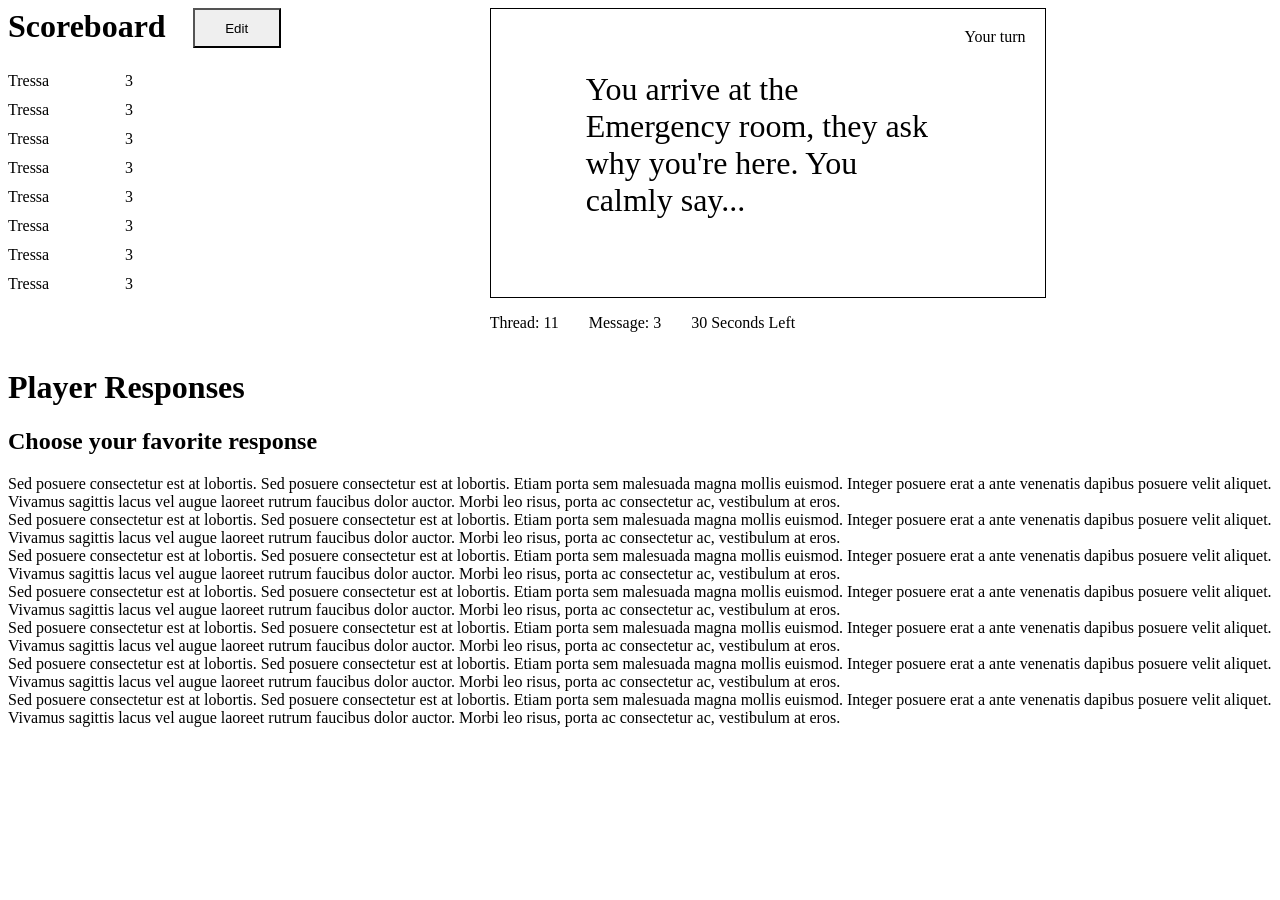
==== main-view-judge.html @ 537442c2 "Initial commit" ====
<!DOCTYPE html>
<html lang="en">
    <head>
        <meta charset="UTF-8" />
        <meta name="viewport" content="width=device-width, initial-scale=1.0" />
        <link rel="stylesheet" href="main.css" />
        <title>Document</title>
    </head>
    <body>
        <div class="main-container">
            <div class="dashboard">
                <div class="scoreboard-container">
                    <div class="scoreboard">
                        <h1 class="scoreboard-header">Scoreboard</h1>
                        <div class="players">
                            <div class="player-container">
                                <p class="player-name">Tressa</p>
                                <p class="playerscore">3</p>
                            </div>
                            <div class="player-container">
                                <p class="player-name">Tressa</p>
                                <p class="playerscore">3</p>
                            </div>
                            <div class="player-container">
                                <p class="player-name">Tressa</p>
                                <p class="playerscore">3</p>
                            </div>
                            <div class="player-container">
                                <p class="player-name">Tressa</p>
                                <p class="playerscore">3</p>
                            </div>
                            <div class="player-container">
                                <p class="player-name">Tressa</p>
                                <p class="playerscore">3</p>
                            </div>
                            <div class="player-container">
                                <p class="player-name">Tressa</p>
                                <p class="playerscore">3</p>
                            </div>
                            <div class="player-container">
                                <p class="player-name">Tressa</p>
                                <p class="playerscore">3</p>
                            </div>
                            <div class="player-container">
                                <p class="player-name">Tressa</p>
                                <p class="playerscore">3</p>
                            </div>
                        </div>
                    </div>
                    <button class="edit-button">Edit</button>
                </div>
                <div class="card-container">
                    <div class="card">
                        <div class="turn-container">
                            <p class="turn-text">Your turn</p>
                        </div>
                        <div class="text-container">
                            <p class="card-text">
                                You arrive at the Emergency room, they ask why
                                you're here. You calmly say...
                            </p>
                        </div>
                    </div>
                    <div class="details-container">
                        <div class="counts-container">
                            <p class="thread-count">Thread: 11</p>
                            <p class="message-count">Message: 3</p>
                        </div>
                        <p class="timer">30 Seconds Left</p>
                    </div>
                </div>
            </div>
            <div class="player-responses-container">
                <h1 class="player-responses-header">Player Responses</h1>
                <h2 class="favorite-response">Choose your favorite response</h2>
                <div class="responses">
                    <div class="response">
                        Sed posuere consectetur est at lobortis. Sed posuere
                        consectetur est at lobortis. Etiam porta sem malesuada
                        magna mollis euismod. Integer posuere erat a ante
                        venenatis dapibus posuere velit aliquet. Vivamus
                        sagittis lacus vel augue laoreet rutrum faucibus dolor
                        auctor. Morbi leo risus, porta ac consectetur ac,
                        vestibulum at eros.
                    </div>
                    <div class="response">
                        Sed posuere consectetur est at lobortis. Sed posuere
                        consectetur est at lobortis. Etiam porta sem malesuada
                        magna mollis euismod. Integer posuere erat a ante
                        venenatis dapibus posuere velit aliquet. Vivamus
                        sagittis lacus vel augue laoreet rutrum faucibus dolor
                        auctor. Morbi leo risus, porta ac consectetur ac,
                        vestibulum at eros.
                    </div>
                    <div class="response">
                        Sed posuere consectetur est at lobortis. Sed posuere
                        consectetur est at lobortis. Etiam porta sem malesuada
                        magna mollis euismod. Integer posuere erat a ante
                        venenatis dapibus posuere velit aliquet. Vivamus
                        sagittis lacus vel augue laoreet rutrum faucibus dolor
                        auctor. Morbi leo risus, porta ac consectetur ac,
                        vestibulum at eros.
                    </div>
                    <div class="response">
                        Sed posuere consectetur est at lobortis. Sed posuere
                        consectetur est at lobortis. Etiam porta sem malesuada
                        magna mollis euismod. Integer posuere erat a ante
                        venenatis dapibus posuere velit aliquet. Vivamus
                        sagittis lacus vel augue laoreet rutrum faucibus dolor
                        auctor. Morbi leo risus, porta ac consectetur ac,
                        vestibulum at eros.
                    </div>
                    <div class="response">
                        Sed posuere consectetur est at lobortis. Sed posuere
                        consectetur est at lobortis. Etiam porta sem malesuada
                        magna mollis euismod. Integer posuere erat a ante
                        venenatis dapibus posuere velit aliquet. Vivamus
                        sagittis lacus vel augue laoreet rutrum faucibus dolor
                        auctor. Morbi leo risus, porta ac consectetur ac,
                        vestibulum at eros.
                    </div>
                    <div class="response">
                        Sed posuere consectetur est at lobortis. Sed posuere
                        consectetur est at lobortis. Etiam porta sem malesuada
                        magna mollis euismod. Integer posuere erat a ante
                        venenatis dapibus posuere velit aliquet. Vivamus
                        sagittis lacus vel augue laoreet rutrum faucibus dolor
                        auctor. Morbi leo risus, porta ac consectetur ac,
                        vestibulum at eros.
                    </div>
                    <div class="response">
                        Sed posuere consectetur est at lobortis. Sed posuere
                        consectetur est at lobortis. Etiam porta sem malesuada
                        magna mollis euismod. Integer posuere erat a ante
                        venenatis dapibus posuere velit aliquet. Vivamus
                        sagittis lacus vel augue laoreet rutrum faucibus dolor
                        auctor. Morbi leo risus, porta ac consectetur ac,
                        vestibulum at eros.
                    </div>
                </div>
            </div>
        </div>
        <div class="player-responses"></div>
    </body>
</html>
---- main.css ----
.scoreboard-container {
    display: flex;
    flex-direction: row;
    margin-right: 209px;
}

.scoreboard {
    display: flex;
    flex-direction: column;
}

.scoreboard-header {
    margin-top: 0px;
    margin-bottom: 0px;
}

.player-container {
    display: flex;
    flex-direction: row;
    width: 125px;
    justify-content: space-between;
    margin-top: 11px;
    height: 18px;
}

.edit-button {
    width: 88px;
    height: 40px;
    padding-left: 0px;
    padding-bottom: 0px;
    padding-right: 0px;
    padding-top: 0px;
    border-top-width: 2px;
    border-right-width: 2px;
    border-left-width: 2px;
    border-bottom-width: 2px;
    margin-left: 27px;
}

.dashboard {
    display: flex;
}

.card {
    width: 516px;
    height: 250px;
    padding-right: 19px;
    border: solid 1px;
    padding-top: 19px;
    padding-bottom: 19px;
    padding-left: 19px;
    display: flex;
    flex-direction: column;
}

.turn-container {
    display: flex;
    justify-content: flex-end;
    padding-bottom: 0px;
    border-bottom-width: 0px;
    margin-bottom: 0px;
}

.turn-text {
    padding-top: 0px;
    border-bottom-width: 76px;
    padding-left: 0px;
    padding-right: 0px;
    padding-bottom: 0px;
    margin-top: 0px;
    margin-bottom: 0px;
}

.text-container {
    padding-right: 0px;
    padding-left: 0px;
    padding-bottom: 0px;
    margin-right: 76px;
    margin-left: 76px;
    margin-bottom: 31‒;
    margin-bottom: 0px;
}

.card-text {
    font-size: 32px;
    margin-top: 25px;
    margin-bottom: 0px;
}

.details-container {
    display: flex;
    flex-direction: row;
}

.counts-container {
    display: flex;
    flex-direction: row;
}

.thread-count {
    margin-right: 30px;
}

.message-count {
    margin-right: 30px;
}
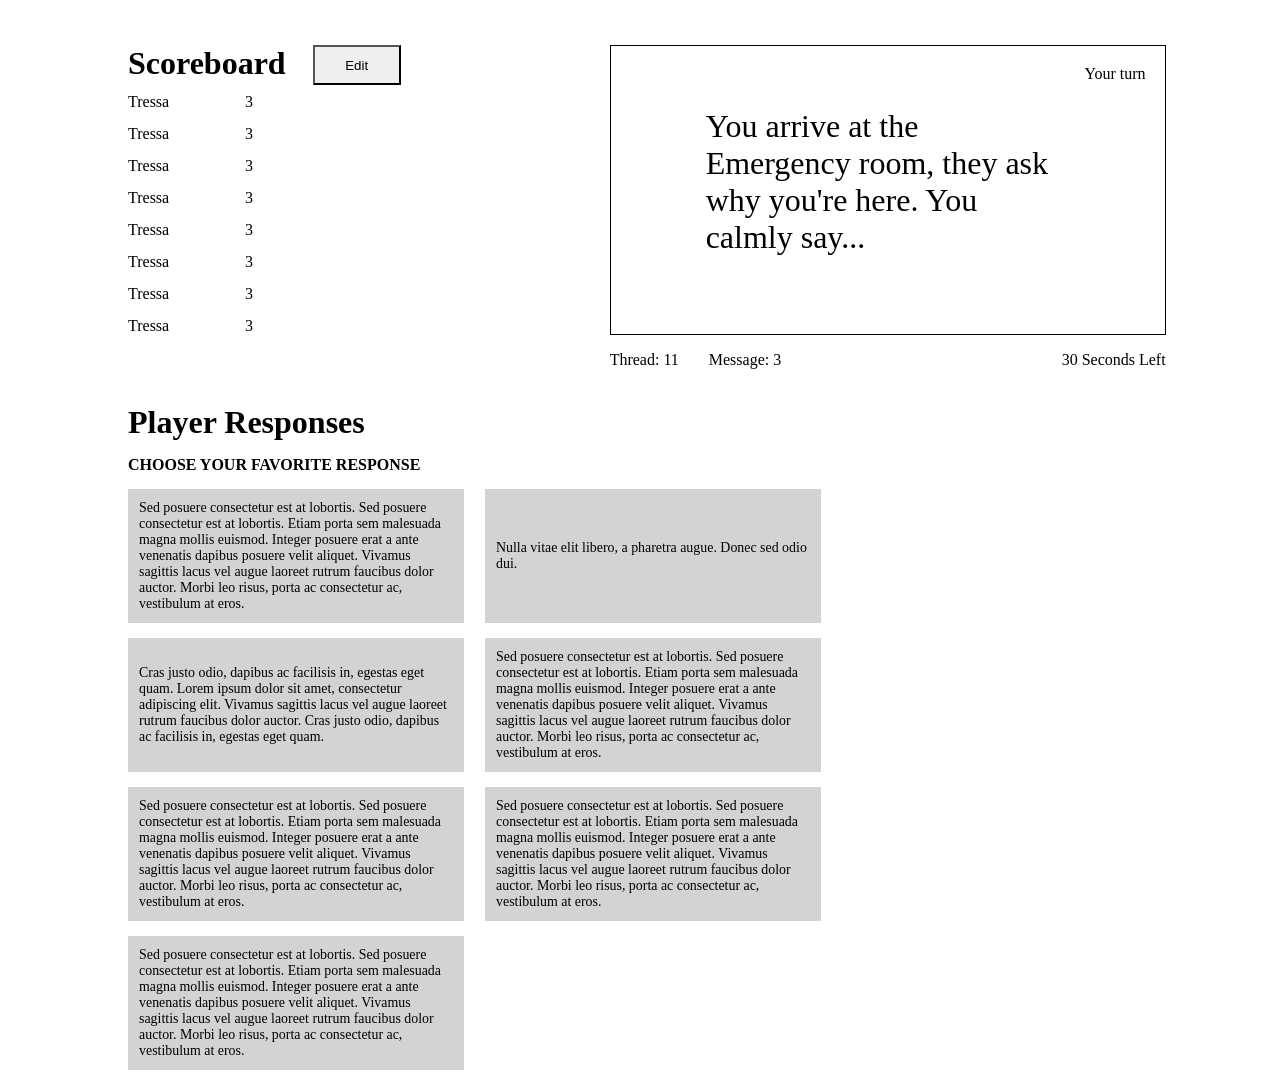
==== commit 35f62f5f: "Added additional css for mobile" ====
--- a/main-view-judge.html
+++ b/main-view-judge.html
@@ -84,22 +84,15 @@
                         vestibulum at eros.
                     </div>
                     <div class="response">
-                        Sed posuere consectetur est at lobortis. Sed posuere
-                        consectetur est at lobortis. Etiam porta sem malesuada
-                        magna mollis euismod. Integer posuere erat a ante
-                        venenatis dapibus posuere velit aliquet. Vivamus
-                        sagittis lacus vel augue laoreet rutrum faucibus dolor
-                        auctor. Morbi leo risus, porta ac consectetur ac,
-                        vestibulum at eros.
+                        Nulla vitae elit libero, a pharetra augue. Donec sed
+                        odio dui.
                     </div>
                     <div class="response">
-                        Sed posuere consectetur est at lobortis. Sed posuere
-                        consectetur est at lobortis. Etiam porta sem malesuada
-                        magna mollis euismod. Integer posuere erat a ante
-                        venenatis dapibus posuere velit aliquet. Vivamus
-                        sagittis lacus vel augue laoreet rutrum faucibus dolor
-                        auctor. Morbi leo risus, porta ac consectetur ac,
-                        vestibulum at eros.
+                        Cras justo odio, dapibus ac facilisis in, egestas eget
+                        quam. Lorem ipsum dolor sit amet, consectetur adipiscing
+                        elit. Vivamus sagittis lacus vel augue laoreet rutrum
+                        faucibus dolor auctor. Cras justo odio, dapibus ac
+                        facilisis in, egestas eget quam.
                     </div>
                     <div class="response">
                         Sed posuere consectetur est at lobortis. Sed posuere
--- a/main.css
+++ b/main.css
@@ -1,3 +1,11 @@
+body {
+    margin-left: 10vw;
+    margin-right: 10vw;
+    margin-top: 5vh;
+    margin-bottom: 5vh;
+    max-height: 100vh;
+}
+
 .scoreboard-container {
     display: flex;
     flex-direction: row;
@@ -11,7 +19,7 @@
 
 .scoreboard-header {
     margin-top: 0px;
-    margin-bottom: 0px;
+    margin-bottom: 11px;
 }
 
 .player-container {
@@ -19,8 +27,10 @@
     flex-direction: row;
     width: 125px;
     justify-content: space-between;
-    margin-top: 11px;
+    margin-top: 0px;
     height: 18px;
+    align-items: center;
+    margin-bottom: 14px;
 }
 
 .edit-button {
@@ -90,6 +100,7 @@
 .details-container {
     display: flex;
     flex-direction: row;
+    justify-content: space-between;
 }
 
 .counts-container {
@@ -99,8 +110,83 @@
 
 .thread-count {
     margin-right: 30px;
+    margin-bottom: 0px;
 }
 
 .message-count {
     margin-right: 30px;
+    margin-bottom: 0px;
 }
+
+.player-name {
+    display: flex;
+    justify-content: center;
+    align-items: center;
+}
+
+.player-score {
+    margin-top: 0px;
+    margin-bottom: 0px;
+}
+
+.timer {
+    margin-bottom: 0px;
+}
+
+.player-responses-header {
+    margin-bottom: 0px;
+    margin-top: 35px;
+}
+
+.favorite-response {
+    margin-top: 15px;
+    margin-bottom: 15px;
+    font-size: 16px;
+    text-transform: uppercase;
+}
+
+.response {
+    width: 314px;
+    height: 112px;
+    background-color: #d3d3d3;
+    padding-top: 11px;
+    padding-right: 11px;
+    padding-bottom: 11px;
+    padding-left: 11px;
+    font-size: 87%;
+    display: flex;
+    align-items: center;
+    margin-right: 21px;
+    margin-bottom: 15px;
+}
+
+.responses {
+    display: flex;
+    flex-direction: row;
+    flex-wrap: wrap;
+}
+
+@media only screen and (min-device-width: 375px) and (max-device-width: 1301px) and (-webkit-min-device-pixel-ratio: 3) {
+    .dashboard {
+        flex-direction: column-reverse;
+    }
+
+    .scoreboard-container {
+        margin-bottom: 0px;
+        margin-top: 35px;
+        margin-right: 0px;
+    }
+
+    .card {
+        width: auto;
+    }
+
+    .text-container {
+        margin-right: 0px;
+        margin-left: 0px;
+    }
+
+    .thread-count {
+        margin-right: 15px;
+    }
+}
